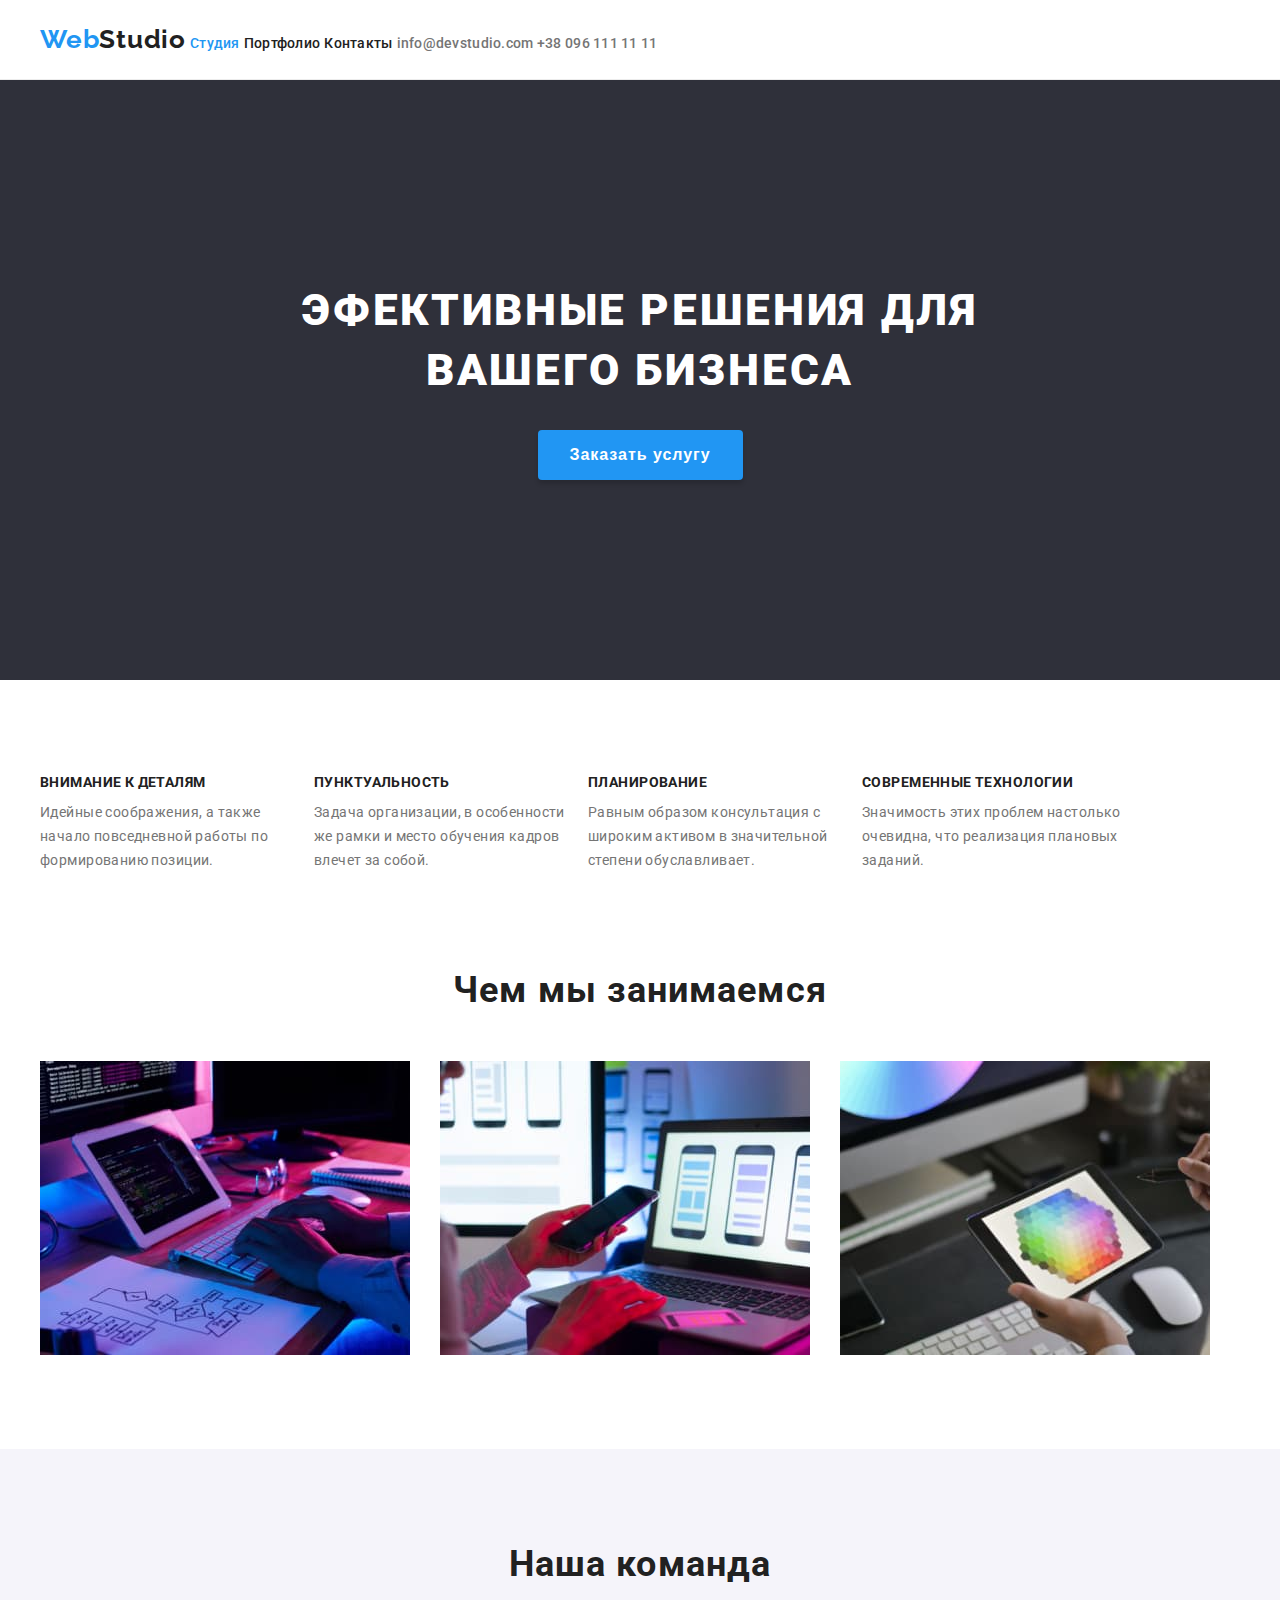
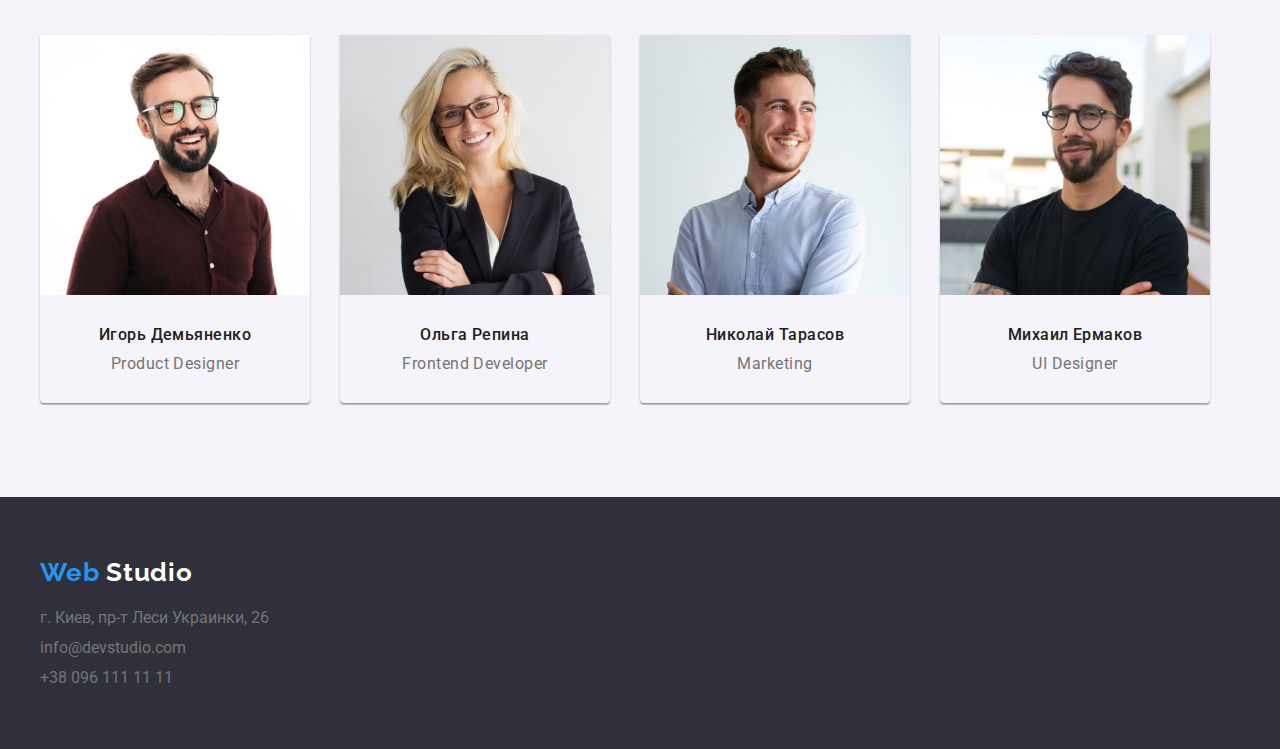
==== index.html @ efd94f67 "start" ====
<!DOCTYPE html>
<html lang="ru">
  <head>
    <meta charset="UTF-8" />
    <meta name="description" content="Сайт под ключ" />
    <title>Web Studio</title>
    <link
      href="https://fonts.googleapis.com/css2?family=DM+Serif+Display&family=Raleway:wght@700&family=Roboto:wght@400;500;700;900&display=swap"
      rel="stylesheet"
    />
    <link rel="stylesheet" href="css/style.css" />
  </head>
  <body>
    <header class="header">
      <div class="container">
        <nav class="nav">
          <a class="logo" href="#"><span class="logo_fword">Web</span>Studio</a>
          <ul class="nav__list">
            <li class="nav__list-item">
              <a class="nav__link nav__link--current" href="#"> Студия </a>
            </li>
            <li class="nav__list-item">
              <a class="nav__link" href="portfolio.html"> Портфолио </a>
            </li>
            <li class="nav__list-item">
              <a class="nav__link" href="#"> Контакты </a>
            </li>
          </ul>
        </nav>
        <ul class="contacts">
          <li>
            <a class="contacts_item" href="mailto:info@devstudio.com">
              info@devstudio.com
            </a>
            <a class="contacts_item" href="tel:+380961111111">
              +38 096 111 11 11
            </a>
          </li>
        </ul>
      </div>
    </header>
    <main class="main">
      <section class="section section--dark section-h1">
        <div class="container">
          <h1 class="section__title section__title-bigger">
            Эфективные решения для вашего бизнеса
          </h1>
          <button class="button button__order button--blue" type="button">
            Заказать услугу
          </button>
        </div>
      </section>
      <section class="section section--bottom-p-zero">
        <div class="container">
          <div class="grid">
            <h2 class="visually-hidden">Наши преимущества</h2>
            <ul class="advantages">
              <li class="advantages__item">
                <h3 class="advantages__title">Внимание к деталям</h3>
                <p class="advantages__desc">
                  Идейные соображения, а также начало повседневной работы по
                  формированию позиции.
                </p>
              </li>
              <li class="advantages__item">
                <h3 class="advantages__title">Пунктуальность</h3>
                <p class="advantages__desc">
                  Задача организации, в особенности же рамки и место обучения
                  кадров влечет за собой.
                </p>
              </li>
              <li class="advantages__item">
                <h3 class="advantages__title">Планирование</h3>
                <p class="advantages__desc">
                  Равным образом консультация с широким активом в значительной
                  степени обуславливает.
                </p>
              </li>
              <li class="advantages__item">
                <h3 class="advantages__title">Современные технологии</h3>
                <p class="advantages__desc">
                  Значимость этих проблем настолько очевидна, что реализация
                  плановых заданий.
                </p>
              </li>
            </ul>
          </div>
        </div>
      </section>
      <section class="section">
        <div class="container">
          <h2 class="section__title">Чем мы занимаемся</h2>
          <ul class="doings">
            <li class="doings__item">
              <img
                class="doings__img"
                src="images/workProgramer.jpg"
                alt="програмист пишет код"
              />
            </li>
            <li class="doings__item">
              <img
                class="doings__img"
                src="images/workDesigner.jpg"
                alt="ui дизайнер делает интерфейс для мобильного приложения"
              />
            </li>
            <li class="doings__item">
              <img
                class="doings__img"
                src="images/workArtist.jpg"
                alt="веб-дизайнер выбирает цвет на графическом планшете"
              />
            </li>
          </ul>
        </div>
      </section>
      <section class="section section--gray-light">
        <div class="container">
          <h2 class="section__title">Наша команда</h2>
          <ul class="team">
            <li class="team__item">
              <img
                class="team_img"
                src="images/person1.jpg"
                alt="мужчина: в очках, короткая стрижка, борода, темные волосы, бордовая рубашка"
              />
              <h3 class="team__title">Игорь Демьяненко</h3>
              <p class="team_desc">Product Designer</p>
            </li>
            <li class="team__item">
              <img
                class="team_img"
                src="images/person2.jpg"
                alt="женщина: блондинка, в очках, в черном пиджаке"
              />
              <h3 class="team__title">Ольга Репина</h3>
              <p class="team_desc">Frontend Developer</p>
            </li>
            <li class="team__item">
              <img
                class="team_img"
                src="images/person3.jpg"
                alt="мужчина: короткая стрижка, длинная щетина, темные волосы, белая рубашка"
              />
              <h3 class="team__title">Николай Тарасов</h3>
              <p class="team_desc">Marketing</p>
            </li>
            <li class="team__item">
              <img
                class="team_img"
                src="images/person4.jpg"
                alt="мужчина: короткая стрижка, борода, темные волосы, черная футболка"
              />
              <h3 class="team__title">Михаил Ермаков</h3>
              <p class="team_desc">UI Designer</p>
            </li>
          </ul>
        </div>
      </section>
    </main>
    <footer class="footer">
      <div class="container">
        <a class="logo logo--white" href="#">
          <span class="logo_fword">Web</span> Studio
        </a>
        <address class="address">
          <ul class="address__list">
            <li class="address__item">
              <a
                class="address__contact"
                href="https://www.google.com/maps/search/?api=1&query=Киев+Леси+Украинки+26"
                target="_blank"
                rel="noopener noreferrer"
              >
                г. Киев, пр-т Леси Украинки, 26
              </a>
            </li>
            <li class="address__item">
              <a class="address__contact" href="mailto:info@devstudio.com">
                info@devstudio.com
              </a>
            </li>
            <li class="address__item">
              <a class="address__contact" href="tel:+380961111111">
                +38 096 111 11 11
              </a>
            </li>
          </ul>
        </address>
      </div>
    </footer>
  </body>
</html>
---- css/style.css ----
:root {
  --brand-color: #2196f3;
  --background-color-gray_dark: #2f303a;
  --background-color-gray_light: #f5f4fa;
  --text-color-black: #212121;
  --text-color-grey: #757575;
  --color-white: #fff;
  --border-color: #eeeeee;
  /*--section-padding: 94px 13.4375%;*/
  --section-padding: 94px 0;
  --box-shadow-team: 0px 1px 3px rgba(0, 0, 0, 0.12),
    0px 1px 1px rgba(0, 0, 0, 0.14), 0px 2px 1px rgba(0, 0, 0, 0.2);
  --border-projects-width: 1px;
  --border-projects_item: var(--border-projects-width) solid var(--border-color);
  --button-hover-shadow: 0px 3px 1px rgba(0, 0, 0, 0.1),
    0px 1px 2px rgba(0, 0, 0, 0.08), 0px 2px 2px rgba(0, 0, 0, 0.12);
}

body {
  margin: 0;

  box-sizing: border-box;

  font-family: "Roboto", sans-serif;
  color: var(--text-color-black);
}

.visually-hidden {
  position: absolute;
  clip: rect(0 0 0 0);
  width: 1px;
  height: 1px;
  margin: -1px;
}

.container {
  width: 1200px;
  margin: auto;
}

.header {
  padding: 24px 0;
  border-bottom: 1px solid #ececec;
}

.main {
  margin: 0;
  padding: 0;
}

.logo {
  text-decoration: none;
  font-family: "Raleway", sans-serif;
  font-weight: 700;
  font-size: 26px;
  line-height: 31px;
  letter-spacing: 0.03em;
  color: var(--text-color-black);
}

.logo_fword {
  color: var(--brand-color);
}

.logo--white {
  color: var(--color-white);
}

.nav {
  display: inline-block;
}

.nav__list {
  display: inline-block;
  margin: 0;
  padding: 0;

  list-style-type: none;
}

.nav__list-item {
  display: inline-block;
}

.nav__link {
  text-decoration: none;
  color: var(--text-color-black);
  font-weight: 500;
  font-size: 14px;
  line-height: 16px;
  letter-spacing: 0.02em;
}

.nav__link:hover,
.nav__link:focus,
.nav__link:active {
  color: var(--brand-color);
}

.nav__link--current {
  color: var(--brand-color);
}

.contacts {
  display: inline-block;
  margin: 0;
  padding: 0;

  list-style-type: none;
}

.contacts_item {
  color: var(--text-color-grey);
  text-decoration: none;
  font-weight: 500;
  font-size: 14px;
  line-height: 16px;
  letter-spacing: 0.02em;
}

.contacts_item:hover,
.contacts_item:focus,
.contacts_item:active {
  color: var(--brand-color);
}

.section {
  padding: var(--section-padding);
}

.section-h1 {
  padding: 200px 0;
  text-align: center;
}

.section--bottom-p-zero {
  padding-bottom: 0;
}

.section--dark {
  background-color: var(--background-color-gray_dark);
}

.section--gray-light {
  background-color: var(--background-color-gray_light);
}

.section__title {
  display: block;
  margin: 0 0 50px 0;

  font-weight: 700;
  font-size: 36px;
  line-height: 42px;
  text-align: center;
  letter-spacing: 0.03em;
}

.section__title-bigger {
  max-width: 700px;
  margin: 0 auto 30px auto;

  font-weight: 900;
  font-size: 44px;
  line-height: 60px;
  letter-spacing: 0.06em;
  text-transform: uppercase;
  color: var(--color-white);
}

.button {
  padding: 6px 22px;

  font-weight: 500;
  font-size: 16px;
  line-height: 26px;
  text-align: center;
  letter-spacing: 0.03em;

  background: var(--background-color-gray_light);
  border-radius: 4px;
  border: none;
}

.button:hover,
.button:focus,
button:active {
  color: var(--color-white);

  box-shadow: var(--button-hover-shadow);
  background: var(--brand-color);
}

.button--blue,
.button--current {
  background-color: var(--brand-color);
  color: var(--color-white);
}

.button--blue:hover,
.button--blue:focus,
.button--blue:active {
  color: var(--brand-color);
  background-color: var(--background-color-gray_light);
}

.button__order {
  padding: 10px 32px;

  line-height: 30px;
  letter-spacing: 0.06em;
  font-weight: 700;

  box-shadow: 0 4px 4px rgba(0, 0, 0, 0.15);
}

.advantages {
  list-style-type: none;
  margin: 0;
  padding: 0;
}

.advantages__item {
  display: inline-block;
  max-width: 270px;
}

.advantages__title {
  margin: 0;

  font-size: 14px;
  line-height: 16px;
  letter-spacing: 0.03em;
  text-transform: uppercase;
}

.advantages__desc {
  margin: 10px 0 0 0;
  min-height: 75px;

  font-size: 14px;
  line-height: 24px;
  letter-spacing: 0.03em;
  color: var(--text-color-grey);
}

.doings {
  list-style-type: none;
  padding: 0;
  margin: 0;
  font-size: 0;
  /*font-size: 0; needs to remove extra 4px from the bottom*/
}

.doings__item {
  display: inline-block;
}

.doings__item:not(:last-child) {
  margin-right: 30px;
}

.doings__img {
  display: block;
  max-width: 100%;
}

.team {
  list-style-type: none;
  padding: 0;
  margin: 0;

  font-size: 0;
}

.team__item {
  display: inline-block;
  padding: 0 0 30px 0;
  max-width: 270px;

  box-shadow: var(--box-shadow-team);
  border-radius: 0 0 4px 4px;
}

.team__item:not(:last-child) {
  margin-right: 30px;
}

.team_img {
  display: block;
  max-width: 100%;
}

.team__title {
  margin: 30px 0 10px 0;

  font-weight: 500;
  font-size: 16px;
  line-height: 19px;
  text-align: center;
  letter-spacing: 0.03em;
}

.team_desc {
  margin: 0;

  font-size: 16px;
  line-height: 19px;
  text-align: center;
  letter-spacing: 0.03em;
  color: var(--text-color-grey);
}

.footer {
  padding: 60px 0;
  background-color: var(--background-color-gray_dark);
}

.address {
  margin-top: 20px;

  font-style: normal;
}

.address__list {
  list-style-type: none;
  padding: 0;
  margin: 0;
}

.address__item:not(:last-child) {
  margin-bottom: 9px;
}

.address__item {
  min-height: 21px;
}

.address__contact {
  text-decoration: none;
  color: var(--text-color-grey);
}

.address__contact:hover,
.address__contact:active,
.address__contact:focus {
  color: var(--color-white);
}

.filter-buttons {
  list-style-type: none;
  padding: 0;
  margin: 0;

  text-align: center;
  font-size: 0;
}

.filter-buttons__item {
  display: inline-block;
}

.filter-buttons__item:not(:last-child) {
  margin-right: 8px;
}

.project-list {
  list-style-type: none;
  padding: 0;
  margin: 20px 0 0 0;
  font-size: 0;
}

.project-list__item {
  display: inline-block;
  margin-top: 30px;
  max-width: calc(370px - var(--border-projects-width) * 2);
}

.project-list__item:not(:last-child) {
  margin-right: 30px;
}

.project-list__bottom-container {
  padding: 20px 24px;

  border-right: var(--border-projects_item);
  border-left: var(--border-projects_item);
  border-bottom: var(--border-projects_item);
}

.project-list__title {
  margin-top: 0;
  margin-bottom: 4px;

  font-size: 18px;
  line-height: 36px;
  letter-spacing: 0.06em;
  color: var(--text-color-black);
}

.project-list__img {
  display: block;
  max-width: 100%;
}

.project-list__desc {
  margin: 0;

  font-size: 16px;
  line-height: 30px;
  letter-spacing: 0.03em;
  color: var(--text-color-grey);
}
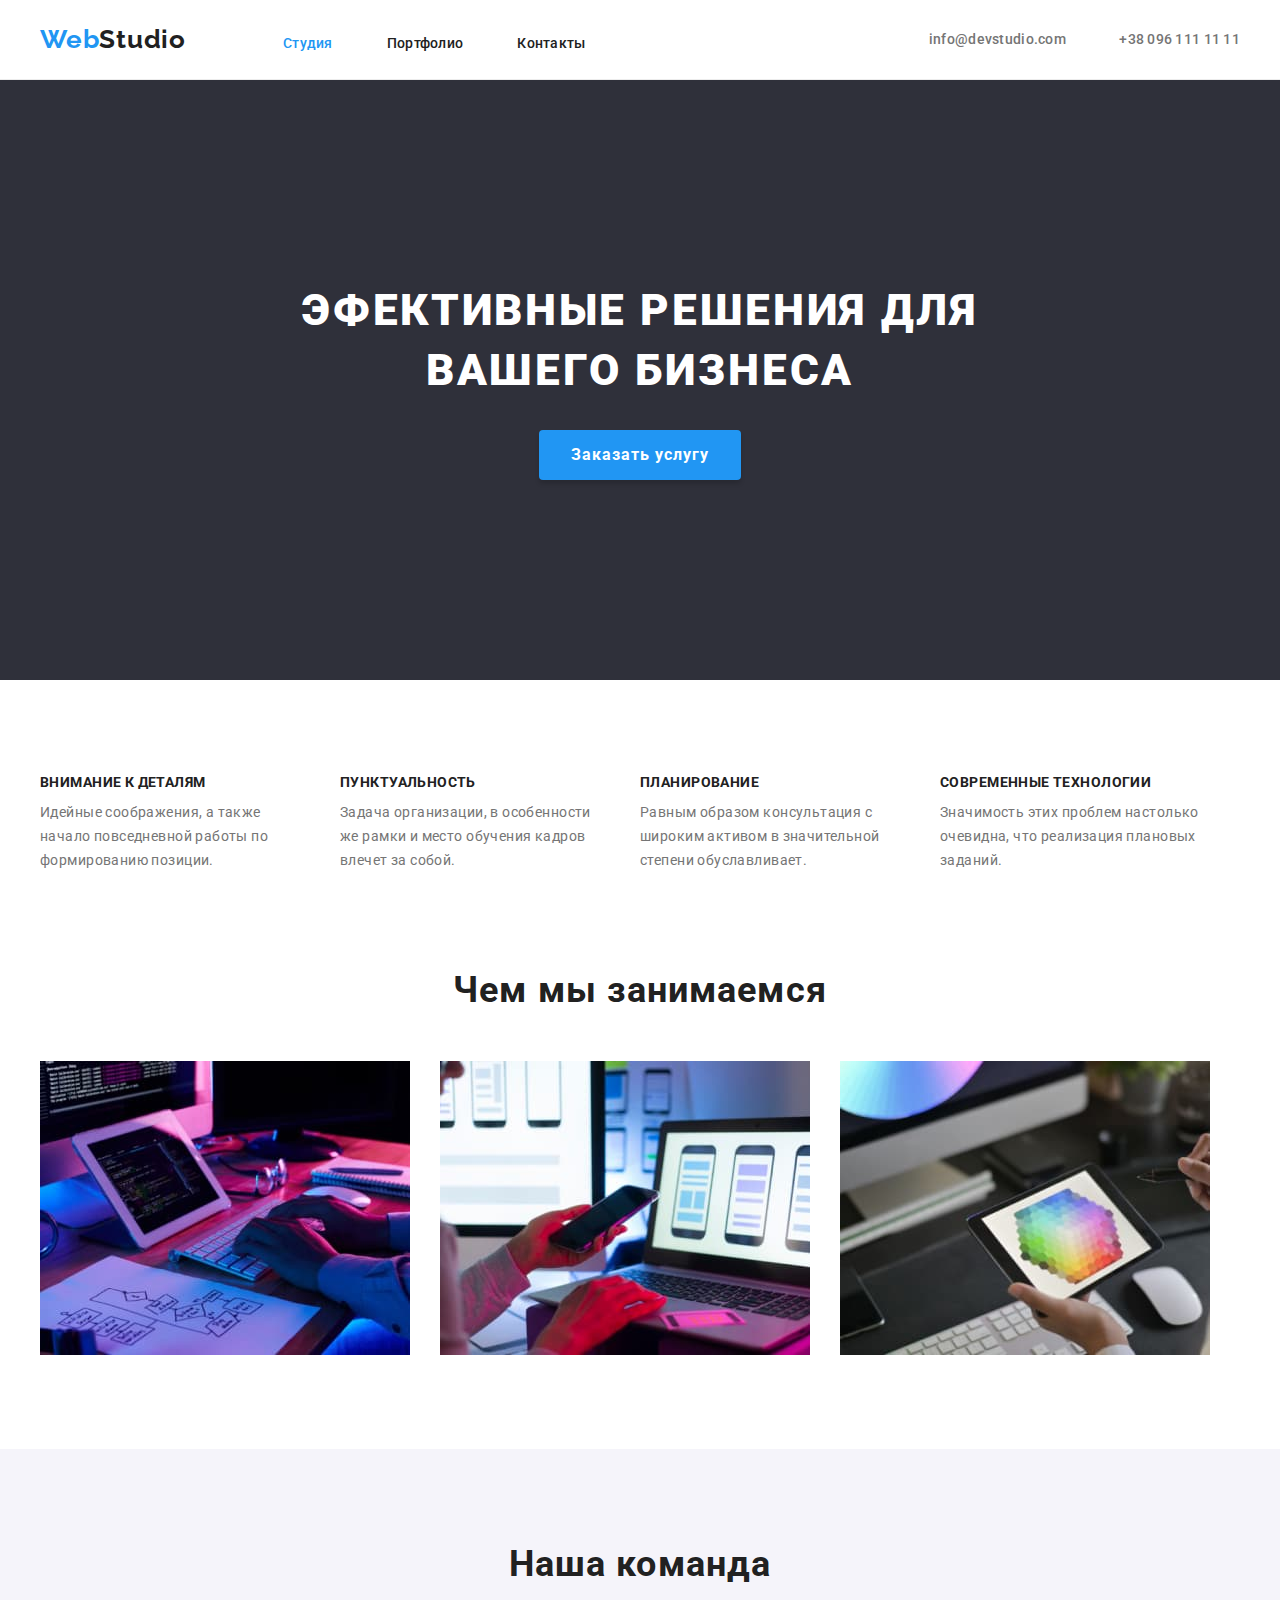
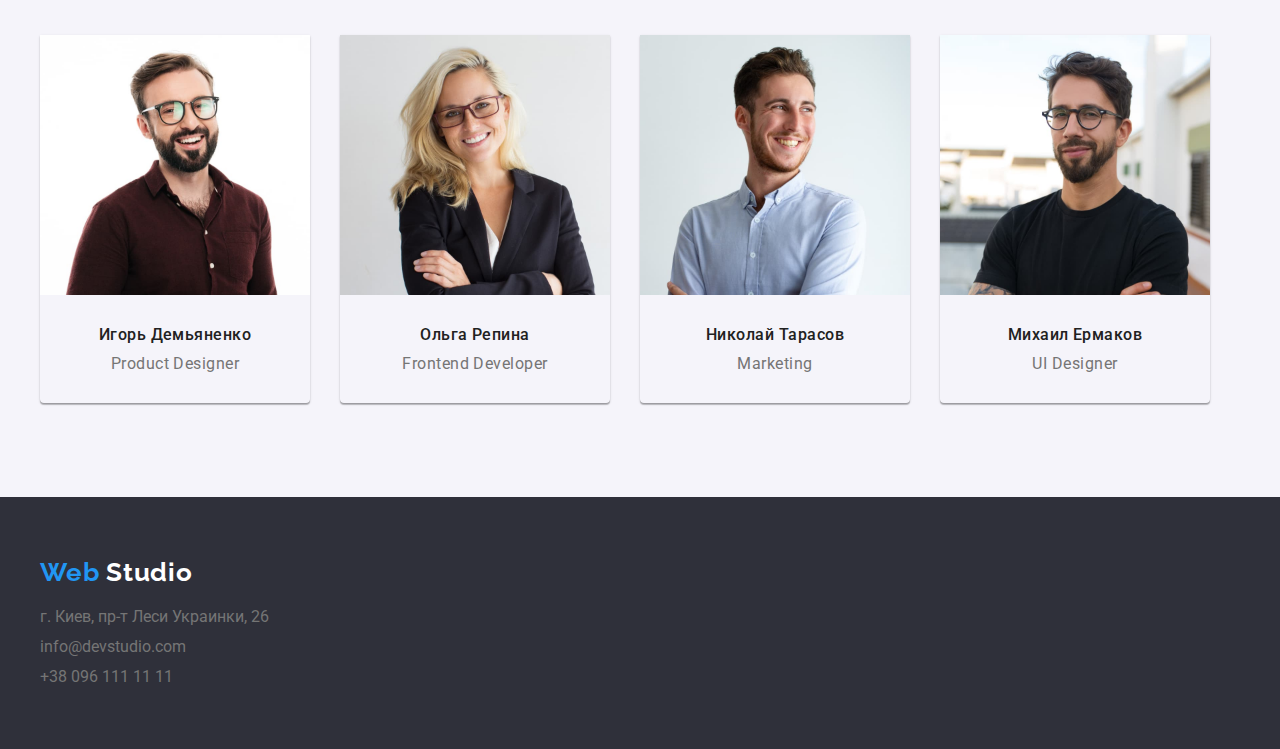
==== commit 3805ee72: "implemented flexbox" ====
--- a/index.html
+++ b/index.html
@@ -8,11 +8,12 @@
       href="https://fonts.googleapis.com/css2?family=DM+Serif+Display&family=Raleway:wght@700&family=Roboto:wght@400;500;700;900&display=swap"
       rel="stylesheet"
     />
+    <link rel="stylesheet" href="css/modern-normalize.css">
     <link rel="stylesheet" href="css/style.css" />
   </head>
   <body>
     <header class="header">
-      <div class="container">
+      <div class="container header__container">
         <nav class="nav">
           <a class="logo" href="#"><span class="logo_fword">Web</span>Studio</a>
           <ul class="nav__list">
--- a/css/style.css
+++ b/css/style.css
@@ -16,6 +16,21 @@
     0px 1px 2px rgba(0, 0, 0, 0.08), 0px 2px 2px rgba(0, 0, 0, 0.12);
 }
 
+ul {
+  padding: 0;
+  list-style: none;
+}
+
+h1,
+h2,
+h3,
+h4,
+p,
+ul,
+li {
+  margin: 0;
+}
+
 body {
   margin: 0;
 
@@ -43,6 +58,11 @@
   border-bottom: 1px solid #ececec;
 }
 
+.header__container {
+  display: flex;
+  align-items: center;
+}
+
 .main {
   margin: 0;
   padding: 0;
@@ -72,14 +92,17 @@
 
 .nav__list {
   display: inline-block;
-  margin: 0;
-  padding: 0;
+  margin-left: 93px;
 
   list-style-type: none;
 }
 
 .nav__list-item {
   display: inline-block;
+}
+
+.nav__list-item + .nav__list-item {
+  margin-left: 50px;
 }
 
 .nav__link {
@@ -103,7 +126,7 @@
 
 .contacts {
   display: inline-block;
-  margin: 0;
+  margin-left: auto;
   padding: 0;
 
   list-style-type: none;
@@ -124,6 +147,10 @@
   color: var(--brand-color);
 }
 
+.contacts_item + .contacts_item {
+  margin-left: 50px;
+}
+
 .section {
   padding: var(--section-padding);
 }
@@ -215,19 +242,18 @@
 }
 
 .advantages {
-  list-style-type: none;
-  margin: 0;
-  padding: 0;
+  display: flex;
 }
 
 .advantages__item {
-  display: inline-block;
   max-width: 270px;
 }
 
+.advantages__item + .advantages__item{
+  margin-left: 30px;
+}
+
 .advantages__title {
-  margin: 0;
-
   font-size: 14px;
   line-height: 16px;
   letter-spacing: 0.03em;
@@ -245,15 +271,11 @@
 }
 
 .doings {
-  list-style-type: none;
-  padding: 0;
-  margin: 0;
-  font-size: 0;
-  /*font-size: 0; needs to remove extra 4px from the bottom*/
+  display: flex;
 }
 
 .doings__item {
-  display: inline-block;
+
 }
 
 .doings__item:not(:last-child) {
@@ -266,15 +288,10 @@
 }
 
 .team {
-  list-style-type: none;
-  padding: 0;
-  margin: 0;
-
-  font-size: 0;
+  display: flex;
 }
 
 .team__item {
-  display: inline-block;
   padding: 0 0 30px 0;
   max-width: 270px;
 
@@ -348,16 +365,12 @@
 }
 
 .filter-buttons {
-  list-style-type: none;
-  padding: 0;
-  margin: 0;
-
-  text-align: center;
-  font-size: 0;
+  display: flex;
+  justify-content: center;
+  margin-bottom: 50px;
 }
 
 .filter-buttons__item {
-  display: inline-block;
 }
 
 .filter-buttons__item:not(:last-child) {
@@ -365,21 +378,16 @@
 }
 
 .project-list {
-  list-style-type: none;
-  padding: 0;
-  margin: 20px 0 0 0;
-  font-size: 0;
+  margin: -15px;
+  display: flex;
+  flex-wrap: wrap;
 }
 
 .project-list__item {
-  display: inline-block;
-  margin-top: 30px;
-  max-width: calc(370px - var(--border-projects-width) * 2);
-}
-
-.project-list__item:not(:last-child) {
-  margin-right: 30px;
-}
+  margin: 15px;
+  max-width: 370px;
+}
+
 
 .project-list__bottom-container {
   padding: 20px 24px;
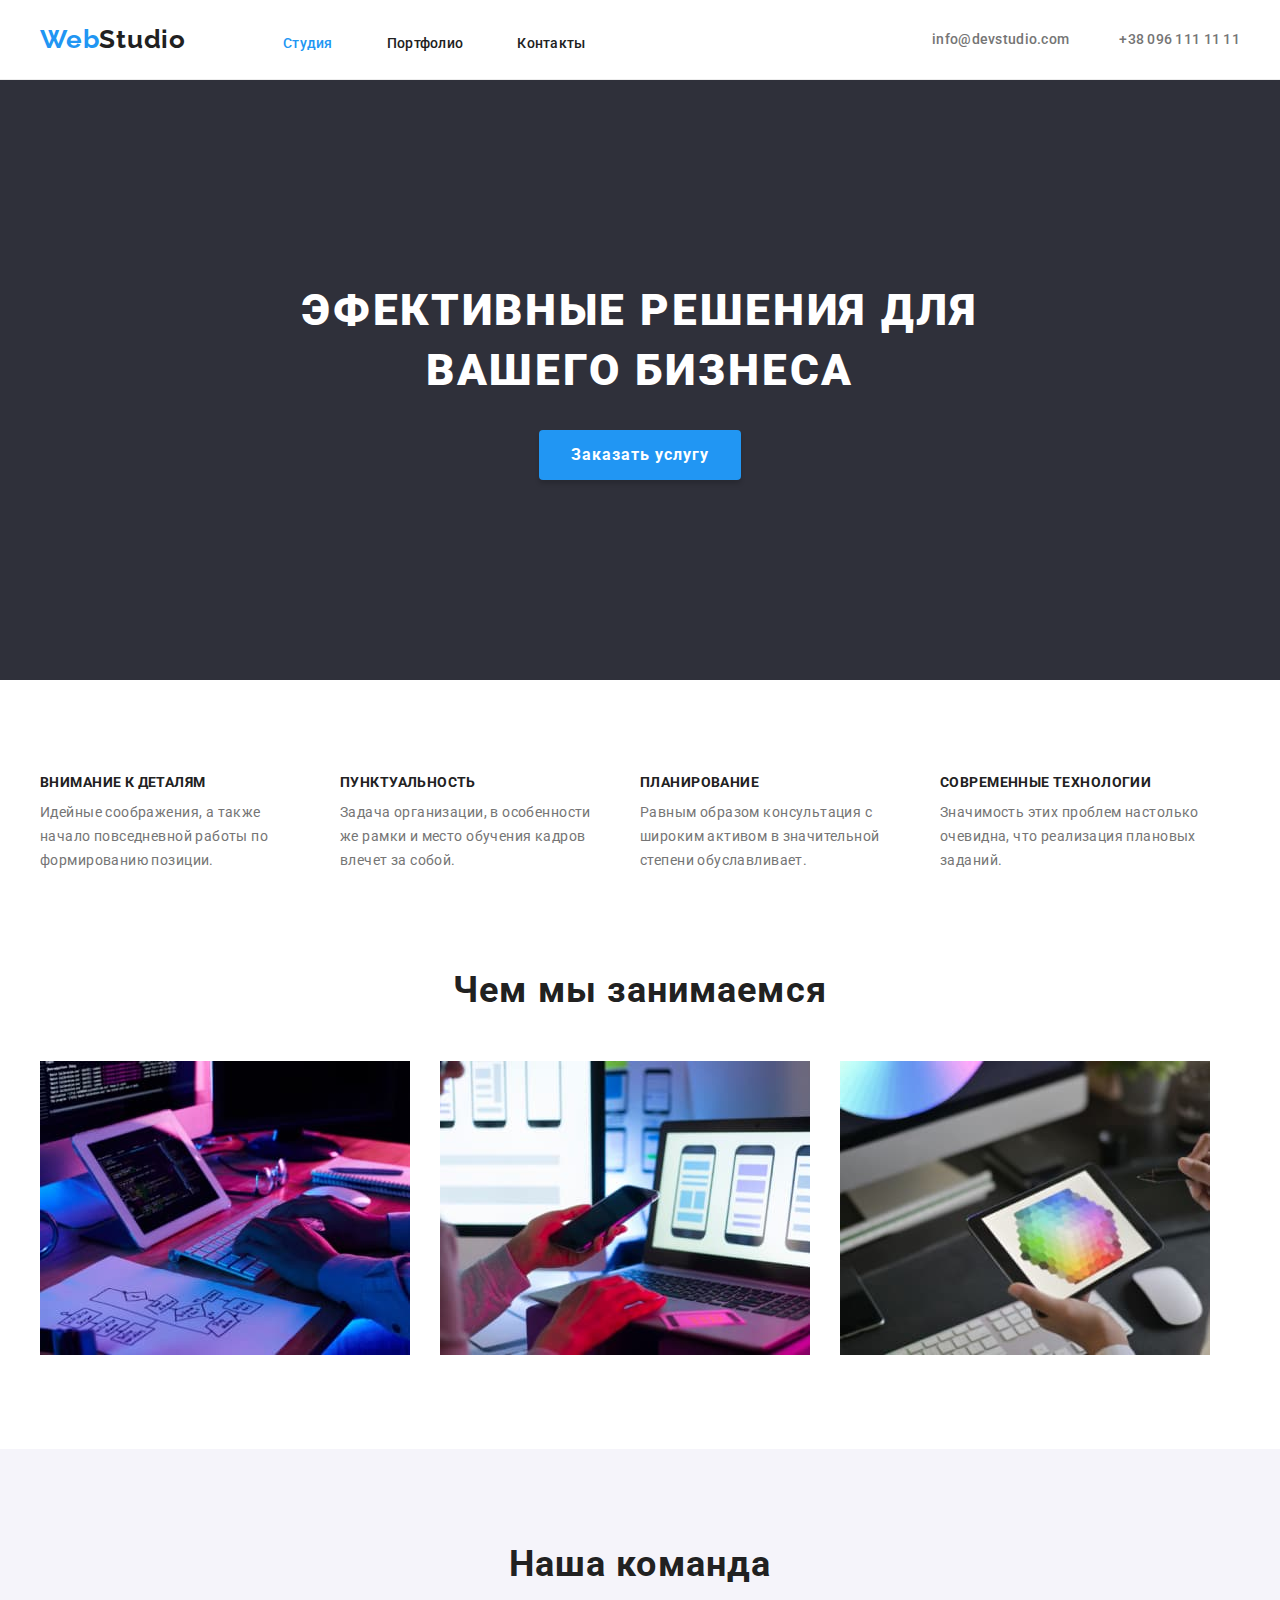
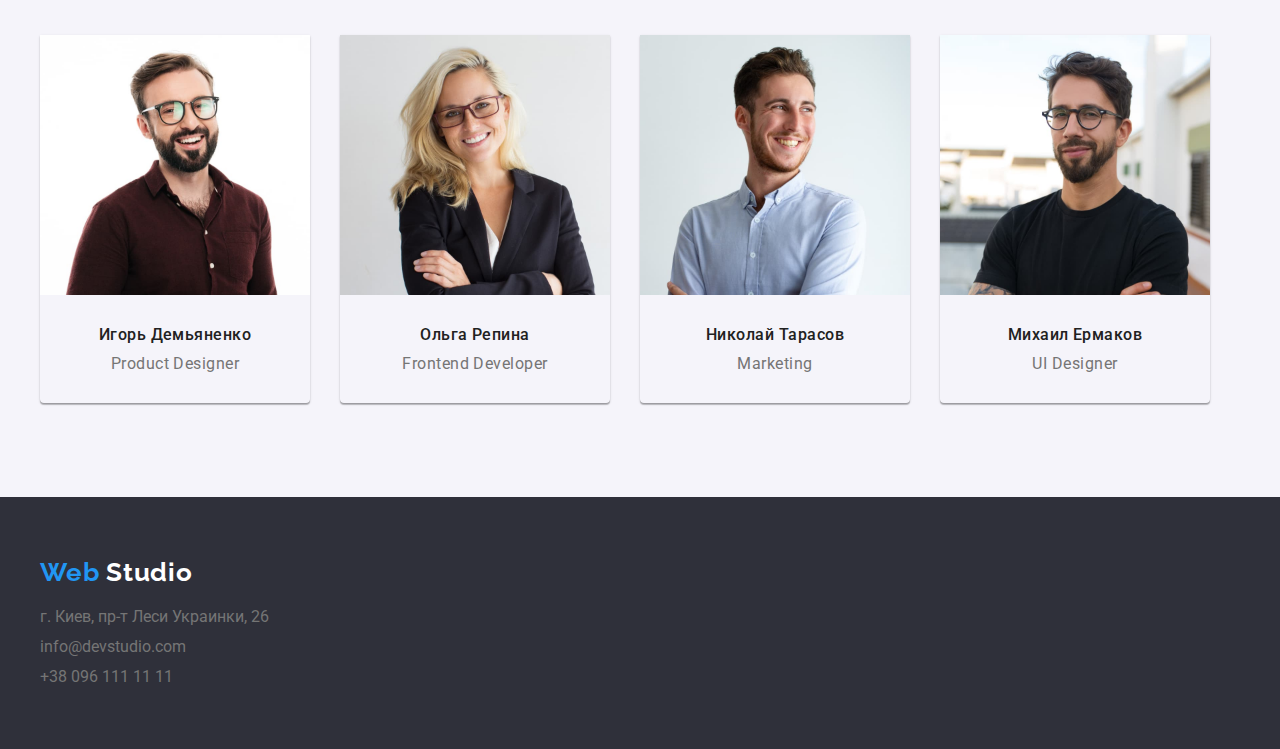
==== commit e7e2158b: "fixed" ====
--- a/index.html
+++ b/index.html
@@ -8,7 +8,7 @@
       href="https://fonts.googleapis.com/css2?family=DM+Serif+Display&family=Raleway:wght@700&family=Roboto:wght@400;500;700;900&display=swap"
       rel="stylesheet"
     />
-    <link rel="stylesheet" href="css/modern-normalize.css">
+    <link rel="stylesheet" href="css/modern-normalize.css" />
     <link rel="stylesheet" href="css/style.css" />
   </head>
   <body>
@@ -29,11 +29,13 @@
           </ul>
         </nav>
         <ul class="contacts">
-          <li>
-            <a class="contacts_item" href="mailto:info@devstudio.com">
+          <li class="contacts_item">
+            <a class="contacts__link" href="mailto:info@devstudio.com">
               info@devstudio.com
             </a>
-            <a class="contacts_item" href="tel:+380961111111">
+          </li>
+          <li class="contacts_item">
+            <a class="contacts__link" href="tel:+380961111111">
               +38 096 111 11 11
             </a>
           </li>
@@ -126,8 +128,10 @@
                 src="images/person1.jpg"
                 alt="мужчина: в очках, короткая стрижка, борода, темные волосы, бордовая рубашка"
               />
-              <h3 class="team__title">Игорь Демьяненко</h3>
-              <p class="team_desc">Product Designer</p>
+              <div class="team__bottom-container">
+                <h3 class="team__title">Игорь Демьяненко</h3>
+                <p class="team_desc">Product Designer</p>
+              </div>
             </li>
             <li class="team__item">
               <img
@@ -135,8 +139,10 @@
                 src="images/person2.jpg"
                 alt="женщина: блондинка, в очках, в черном пиджаке"
               />
-              <h3 class="team__title">Ольга Репина</h3>
-              <p class="team_desc">Frontend Developer</p>
+              <div class="team__bottom-container">
+                <h3 class="team__title">Ольга Репина</h3>
+                <p class="team_desc">Frontend Developer</p>
+              </div>
             </li>
             <li class="team__item">
               <img
@@ -144,8 +150,10 @@
                 src="images/person3.jpg"
                 alt="мужчина: короткая стрижка, длинная щетина, темные волосы, белая рубашка"
               />
-              <h3 class="team__title">Николай Тарасов</h3>
-              <p class="team_desc">Marketing</p>
+              <div class="team__bottom-container">
+                <h3 class="team__title">Николай Тарасов</h3>
+                <p class="team_desc">Marketing</p>
+              </div>
             </li>
             <li class="team__item">
               <img
@@ -153,8 +161,10 @@
                 src="images/person4.jpg"
                 alt="мужчина: короткая стрижка, борода, темные волосы, черная футболка"
               />
-              <h3 class="team__title">Михаил Ермаков</h3>
-              <p class="team_desc">UI Designer</p>
+              <div class="team__bottom-container">
+                <h3 class="team__title">Михаил Ермаков</h3>
+                <p class="team_desc">UI Designer</p>
+              </div>
             </li>
           </ul>
         </div>
--- a/css/style.css
+++ b/css/style.css
@@ -125,14 +125,15 @@
 }
 
 .contacts {
-  display: inline-block;
+  display: flex;
   margin-left: auto;
-  padding: 0;
-
-  list-style-type: none;
-}
-
-.contacts_item {
+}
+
+.contacts_item + .contacts_item {
+  margin-left: 50px;
+}
+
+.contacts__link {
   color: var(--text-color-grey);
   text-decoration: none;
   font-weight: 500;
@@ -141,14 +142,10 @@
   letter-spacing: 0.02em;
 }
 
-.contacts_item:hover,
-.contacts_item:focus,
-.contacts_item:active {
+.contacts__link:hover,
+.contacts__link:focus,
+.contacts__link:active {
   color: var(--brand-color);
-}
-
-.contacts_item + .contacts_item {
-  margin-left: 50px;
 }
 
 .section {
@@ -249,7 +246,7 @@
   max-width: 270px;
 }
 
-.advantages__item + .advantages__item{
+.advantages__item + .advantages__item {
   margin-left: 30px;
 }
 
@@ -275,7 +272,6 @@
 }
 
 .doings__item {
-
 }
 
 .doings__item:not(:last-child) {
@@ -292,7 +288,6 @@
 }
 
 .team__item {
-  padding: 0 0 30px 0;
   max-width: 270px;
 
   box-shadow: var(--box-shadow-team);
@@ -308,8 +303,12 @@
   max-width: 100%;
 }
 
+.team__bottom-container {
+  padding: 30px 0;
+}
+
 .team__title {
-  margin: 30px 0 10px 0;
+  margin-bottom: 10px;
 
   font-weight: 500;
   font-size: 16px;
@@ -388,7 +387,6 @@
   max-width: 370px;
 }
 
-
 .project-list__bottom-container {
   padding: 20px 24px;
 
